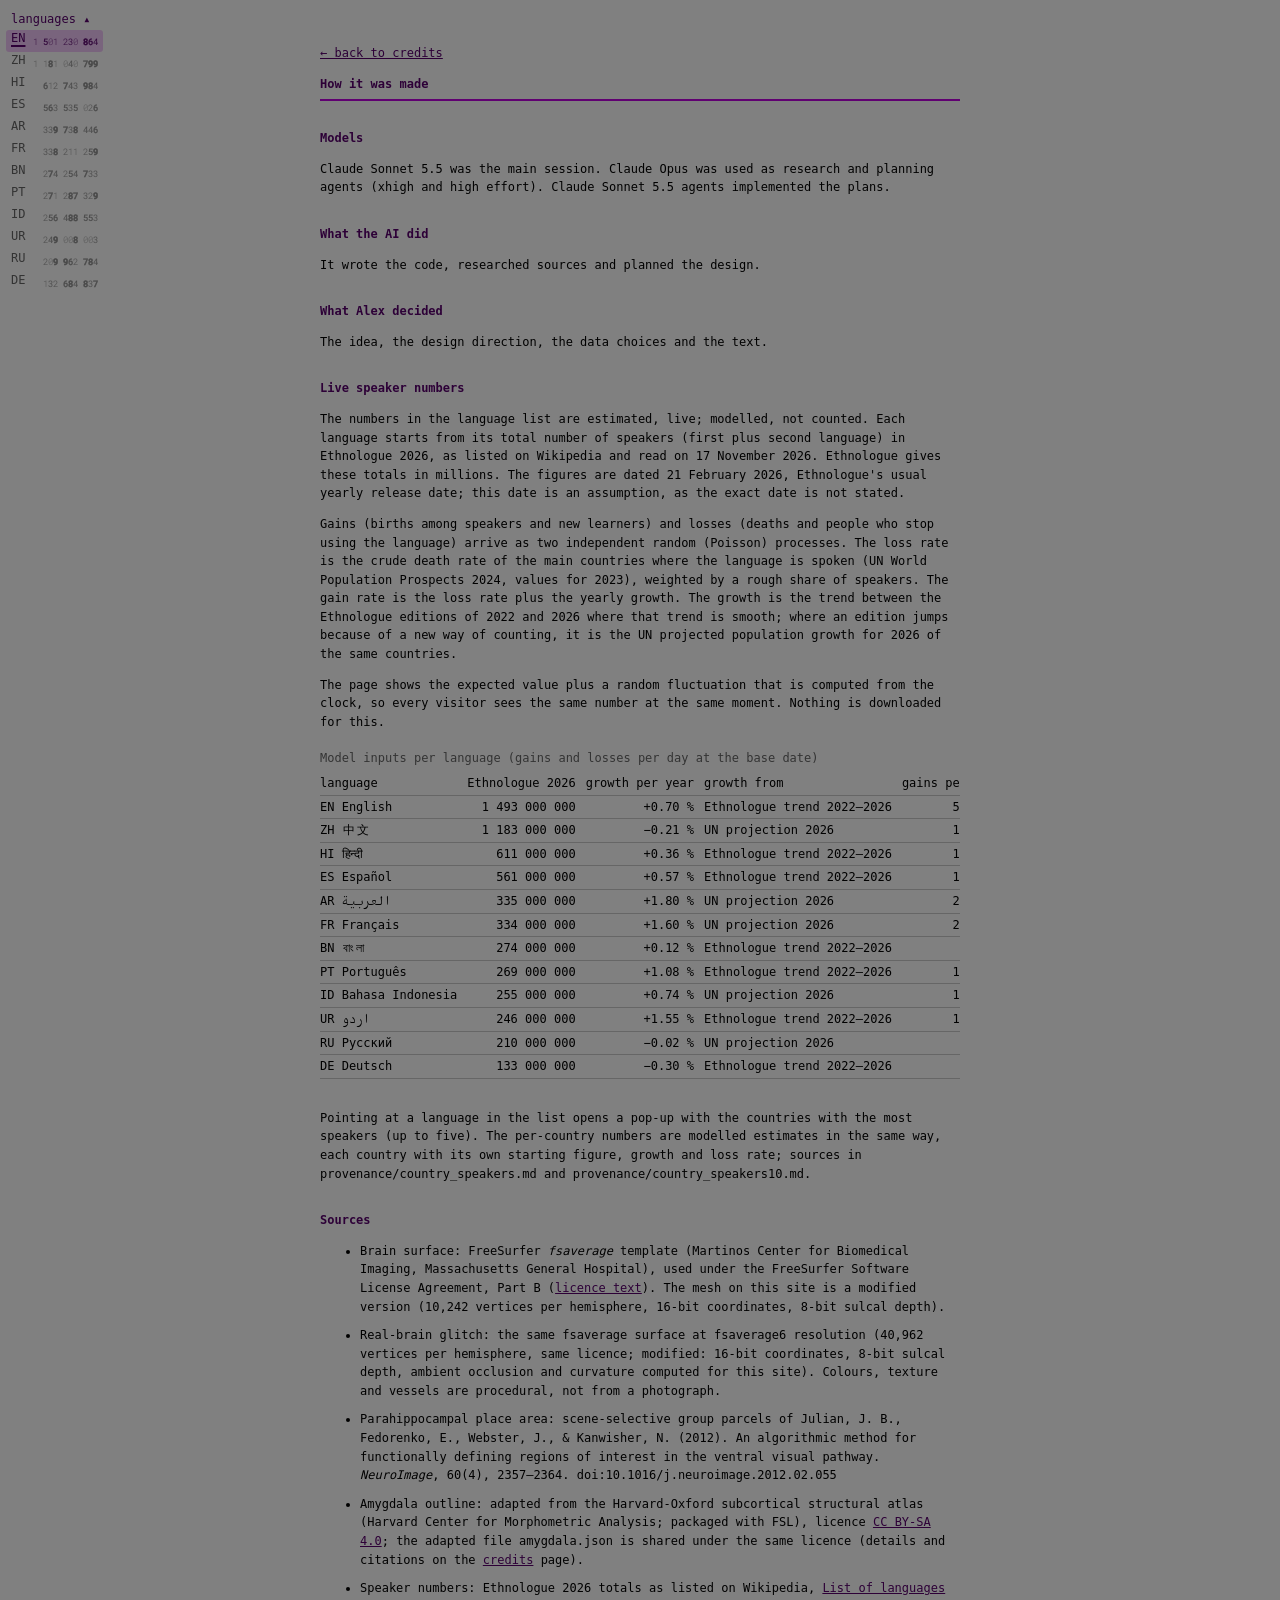
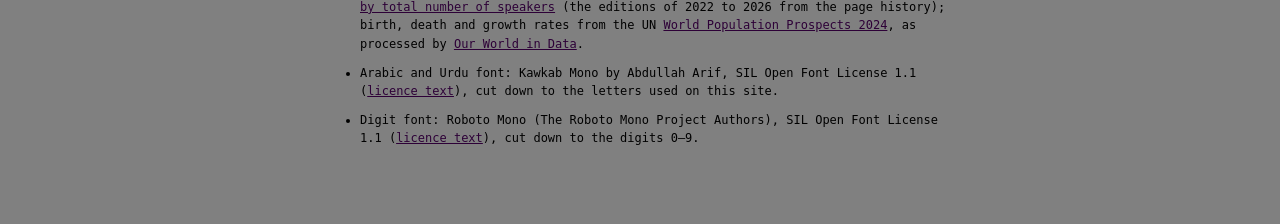
==== provenance.html @ 9f6a2378 "Site from c8352ca" ====
<!-- DRAFT: Alex to review before publishing -->
<!doctype html>
<html lang="en"><head><meta charset="utf-8"><meta name="viewport" content="width=device-width, initial-scale=1">
<title data-i18n="title.prov">How it was made</title><link rel="icon" href="data:,">
<script src="tone.js"></script><script src="i18n.js"></script><link rel="stylesheet" href="style.css"></head>
<body><div class="page">
<p data-i18n-html="prov.back"><a href="credits.html">&larr; back to credits</a></p>
<h1 data-i18n="prov.h1">How it was made</h1>
<h2 data-i18n="prov.h.models">Models</h2>
<p data-i18n="prov.models">Claude Sonnet 5.5 was the main session. Claude Opus was used as research and planning agents (xhigh and high effort). Claude Sonnet 5.5 agents implemented the plans.</p>
<h2 data-i18n="prov.h.ai">What the AI did</h2>
<p data-i18n="prov.ai">It wrote the code, researched sources and planned the design.</p>
<h2 data-i18n="prov.h.alex">What Alex decided</h2>
<p data-i18n="prov.alex">The idea, the design direction, the data choices and the text.</p>
<h2 id="live" data-i18n="prov.h.live">Live speaker numbers</h2>
<p data-i18n="prov.live1">The numbers in the language list are estimated, live; modelled, not counted. Each language starts from its total number of speakers (first plus second language) in Ethnologue 2026, as listed on Wikipedia and read on 17 November 2026. Ethnologue gives these totals in millions. The figures are dated 21 February 2026, Ethnologue's usual yearly release date; this date is an assumption, as the exact date is not stated.</p>
<p data-i18n="prov.live2">Gains (births among speakers and new learners) and losses (deaths and people who stop using the language) arrive as two independent random (Poisson) processes. The loss rate is the crude death rate of the main countries where the language is spoken (UN World Population Prospects 2024, values for 2023), weighted by a rough share of speakers. The gain rate is the loss rate plus the yearly growth. The growth is the trend between the Ethnologue editions of 2022 and 2026 where that trend is smooth; where an edition jumps because of a new way of counting, it is the UN projected population growth for 2026 of the same countries.</p>
<p data-i18n="prov.live3">The page shows the expected value plus a random fluctuation that is computed from the clock, so every visitor sees the same number at the same moment. Nothing is downloaded for this.</p>
<div class="tw"><table id="livetab"></table></div>
<p data-i18n="prov.live4">Pointing at a language in the list opens a pop-up with the countries with the most speakers (up to five). The per-country numbers are modelled estimates in the same way, each country with its own starting figure, growth and loss rate; sources in provenance/country_speakers.md and provenance/country_speakers10.md.</p>
<h2 data-i18n="prov.h.src">Sources</h2>
<ul>
<li data-i18n-html="prov.src1">Brain surface: FreeSurfer <em>fsaverage</em> template (Martinos Center for Biomedical Imaging, Massachusetts General Hospital), used under the FreeSurfer Software License Agreement, Part B (<a href="LICENSES/FreeSurfer-LICENSE.txt">licence text</a>). The mesh on this site is a modified version (10,242 vertices per hemisphere, 16-bit coordinates, 8-bit sulcal depth).</li>
<li data-i18n-html="prov.src6">Real-brain glitch: the same fsaverage surface at fsaverage6 resolution (40,962 vertices per hemisphere, same licence; modified: 16-bit coordinates, 8-bit sulcal depth, ambient occlusion and curvature computed for this site). Colours, texture and vessels are procedural, not from a photograph.</li>
<li data-i18n-html="prov.src2">Parahippocampal place area: scene-selective group parcels of Julian, J. B., Fedorenko, E., Webster, J., &amp; Kanwisher, N. (2012). An algorithmic method for functionally defining regions of interest in the ventral visual pathway. <em>NeuroImage</em>, 60(4), 2357&ndash;2364. doi:10.1016/j.neuroimage.2012.02.055</li>
<li data-i18n-html="prov.src3">Amygdala outline: adapted from the Harvard-Oxford subcortical structural atlas (Harvard Center for Morphometric Analysis; packaged with FSL), licence <a href="https://creativecommons.org/licenses/by-sa/4.0/">CC BY-SA 4.0</a>; the adapted file amygdala.json is shared under the same licence (details and citations on the <a href="credits.html">credits</a> page).</li>
<li data-i18n-html="prov.src4">Speaker numbers: Ethnologue 2026 totals as listed on Wikipedia, <a href="https://en.wikipedia.org/wiki/List_of_languages_by_total_number_of_speakers">List of languages by total number of speakers</a> (the editions of 2022 to 2026 from the page history); birth, death and growth rates from the UN <a href="https://population.un.org/wpp/">World Population Prospects 2024</a>, as processed by <a href="https://ourworldindata.org/">Our World in Data</a>.</li>
<li data-i18n-html="prov.src5">Arabic and Urdu font: Kawkab Mono by Abdullah Arif, SIL Open Font License 1.1 (<a href="LICENSES/KawkabMono-OFL.txt">licence text</a>), cut down to the letters used on this site.</li>
<li data-i18n-html="prov.src7">Digit font: Roboto Mono (The Roboto Mono Project Authors), SIL Open Font License 1.1 (<a href="LICENSES/RobotoMono-OFL.txt">licence text</a>), cut down to the digits 0–9.</li>
</ul>
</div></body></html>
---- style.css ----
/* Kawkab Mono (Abdullah Arif, SIL OFL 1.1; LICENSES/KawkabMono-OFL.txt): a monospaced Arabic face, subset to the Arabic / Urdu letters (about 20 KB per weight).
   unicode-range: only Arabic text uses (and downloads) it. size-adjust scales its 0.7 em advance to the console font's 0.6 em cell, so Arabic sits on the same grid. */
@font-face { font-family:"Kawkab Mono"; src:url(KawkabMono-Regular.sub.woff2) format("woff2"); font-weight:100 600; font-display:swap; unicode-range:U+0600-06FF, U+200C-200F, U+FB50-FDFF, U+FE70-FEFF; size-adjust:86%; ascent-override:105%; descent-override:45%; }
@font-face { font-family:"Kawkab Mono"; src:url(KawkabMono-Bold.sub.woff2) format("woff2"); font-weight:700 900; font-display:swap; unicode-range:U+0600-06FF, U+200C-200F, U+FB50-FDFF, U+FE70-FEFF; size-adjust:86%; ascent-override:105%; descent-override:45%; }
@font-face { font-family:"Speaker Digits"; src:url(RobotoMono-digits.woff2) format("woff2"); font-weight:100 700; font-display:swap; unicode-range:U+0020, U+0030-0039; }   /* Roboto Mono (OFL 1.1), only 0-9 and the space, every weight 100-700: the speaker numbers, one weight per digit value */
:root { --bg:rgb(128,128,128); --fg:rgb(0,0,0); --ink:0,0,0; --dim:rgb(51,51,51); --border:rgb(102,102,102); --foot:rgb(70,70,70); --foot-a:rgb(45,45,45); --card-fg:rgb(19,19,19); --pill:rgba(128,128,128,.85); --card:rgba(128,128,128,.96); --accent:255,230,0; --halo:rgba(255,230,0,.35); --link:rgb(0,30,150); --line:rgb(255,180,220); --accent-deep:rgb(150,0,120); --accent-on:rgb(0,0,0); --accent-soft:rgba(255,180,220,.22); --lsh:rgba(0,0,0,.32); --lbl-bg:rgba(112,112,112,.92); --lbl-fg:rgb(255,255,255); --lbl-dim:rgb(255,255,255); color-scheme:light; --fs:12px; --font:"Kawkab Mono", ui-monospace, "SF Mono", Menlo, Consolas, "DejaVu Sans Mono", "Courier New", "PingFang SC", "Hiragino Sans GB", "Microsoft YaHei", "Noto Sans CJK SC", "Noto Sans SC", "Kohinoor Devanagari", "Devanagari Sangam MN", "Nirmala UI", "Mangal", "Noto Sans Devanagari", "Kohinoor Bangla", "Bangla Sangam MN", "Vrinda", "Noto Sans Bengali", "Geeza Pro", "Noto Naskh Arabic", "Noto Nastaliq Urdu", monospace; }
button, input, output, code, mark { font-family:inherit; }
* { box-sizing:border-box; font-size:var(--fs); }
::selection { background:var(--line); color:var(--accent-on); }
html, body { caret-color:var(--line); }
html, body { margin:0; background:var(--bg); color:var(--fg); font-family:var(--font); overflow-x:hidden; }
body { min-height:100vh; min-height:100svh; display:flex; flex-direction:column; align-items:center; }
main { flex:1; width:100%; display:flex; flex-direction:column; align-items:center; justify-content:center; padding:16px 12px 56px; }
#stage { position:relative; width:100%; display:flex; flex-direction:column; align-items:center; }
canvas { display:block; position:absolute; left:0; cursor:grab; touch-action:none; user-select:none; -webkit-user-select:none; }
canvas.grabbing { cursor:grabbing; }
#hint { position:absolute; left:0; right:0; margin:0; text-align:center; letter-spacing:.02em; pointer-events:none; transition:opacity .3s; }
#info { order:-1; margin:0 0 6px; min-height:1.5em; line-height:1.5; max-width:100%; text-align:center; letter-spacing:.02em; color:var(--link); opacity:0; padding:0 12px; pointer-events:none; transition:opacity .3s; }
#info.on { opacity:1; }
#hint { bottom:calc(var(--sb, 0px) - 4px); color:var(--dim); }
#hint.gone { opacity:0; }
#id { position:relative; pointer-events:none; margin-top:18px; display:flex; flex-direction:column; align-items:center; width:100%; }
#sig { position:relative; font:inherit; letter-spacing:.14em; text-transform:none; background:none; border:0; padding:8px 12px; cursor:pointer; opacity:1; color:var(--link); border-bottom:2px dashed var(--line); font-family:var(--font); pointer-events:auto; isolation:isolate; }
#sig::before, #contact::before { content:''; position:absolute; inset:2px 0; z-index:-1; border-radius:10px; background:var(--plate); pointer-events:none; }
#sig:hover, #sig:focus-visible, #sig[aria-pressed="true"] { opacity:1; border-bottom-style:solid; outline:none; }
#sig:focus-visible { outline:2px solid var(--line); outline-offset:2px; }
mark.ph { background:#ffe600; color:#000; padding:0 3px; border-radius:2px; }
footer { position:fixed; left:0; right:0; bottom:0; padding:10px 14px calc(10px + env(safe-area-inset-bottom)); display:flex; justify-content:space-between; color:var(--link); pointer-events:none; }
footer a { color:var(--link); text-decoration:underline; pointer-events:auto; }
footer a:hover, footer a:focus-visible { color:var(--accent-deep); }
.ns { color:var(--dim); }
.page { max-width:680px; margin:0 auto; padding:32px 20px 64px; line-height:1.55; width:100%; }
.page a { color:var(--link); } .page h1, .page h2 { font-weight:700; color:var(--link); } .page h1 { border-bottom:2px solid var(--line); padding-bottom:6px; } .page h2 { margin-top:28px; }
.page li { margin-bottom:10px; } .page .mod { color:var(--link); }
.sr-only { position:absolute; width:1px; height:1px; margin:-1px; padding:0; overflow:hidden; clip:rect(0,0,0,0); white-space:nowrap; border:0; }
/* first-visit intro (brain.js): a small, faint drawn copy of the pointing-hand cursor in the PPA colour, soft outline and shadow; above everything but the panel */
#ghost { position:fixed; left:0; top:0; z-index:5; pointer-events:none; opacity:0; overflow:visible; will-change:transform,opacity; filter:drop-shadow(0 1px 1.5px var(--lsh)); }
#ghost .gf { fill:rgb(var(--accent)); stroke:rgb(24,16,28); stroke-opacity:.6; stroke-width:1; stroke-linejoin:round; }
#ghost .gk { fill:none; stroke:rgb(24,16,28); stroke-opacity:.6; stroke-width:.8; stroke-linecap:round; }
#sig .pr { letter-spacing:.04em; color:var(--link); margin-left:4px; }
#contact { pointer-events:auto; position:relative; isolation:isolate; padding:2px 10px; margin:2px 0 0; color:var(--ct-fg, var(--dim)); }
#contact a { color:var(--ct-link, var(--link)); text-decoration:underline; pointer-events:auto; }
#contact a:hover { text-decoration:underline; }
#contact a:focus-visible { outline:2px solid var(--line); outline-offset:2px; }
#contact[hidden] { display:block; opacity:0; pointer-events:none; }   /* not visibility:hidden: the email stays reachable by Tab from the name */
canvas:focus-visible { outline:2px solid var(--line); outline-offset:2px; }
#scene { position:relative; flex:none; margin:var(--st, 0px) 0 var(--sb, 0px); }
#labels, #leaders { position:absolute; inset:0; width:100%; height:100%; overflow:visible; pointer-events:none; }
#leaders line { stroke:var(--line); stroke-width:1.5; }
#leaders circle { fill:var(--line); }
#leaders .shl { stroke:var(--lsh); stroke-width:3.5; stroke-linecap:round; fill:none; }
#leaders .shd { fill:var(--lsh); }
#leaders .in { stroke:var(--line); stroke-width:1.6; stroke-dasharray:1.5 3.5; stroke-linecap:round; fill:none; }   /* the part of a leader inside the brain (psychology: the amygdala) is dotted */
#leaders .shi { stroke:var(--lsh); stroke-width:2.6; stroke-dasharray:1.5 3.5; stroke-linecap:round; fill:none; }
#leaders circle.ring { fill:none; stroke:var(--line); stroke-width:1.6; }   /* a dot inside the brain: a ring with a small centre */
#leaders .shd.ring { fill:none; stroke:var(--lsh); stroke-width:2.4; }
.lbl { pointer-events:auto; cursor:pointer; position:absolute; left:0; top:0; width:max-content; max-width:190px; padding:3px 7px 4px; border:1.5px solid var(--accent-deep); border-radius:4px; background:var(--lbl-bg); color:var(--lbl-fg); line-height:1.35; overflow-wrap:anywhere; opacity:0; visibility:hidden; will-change:transform,opacity; transform-origin:center; box-shadow:1px 1px 0 0 var(--lsh), 1px 1px 3px 1px var(--lsh); overflow:hidden; }
.lbl b { font-weight:700; display:block; }
.lbl small { display:block; color:var(--lbl-dim); }
/* layout B: at rest a box shows the area (b) and what it does (small); "my route there" (.rt) opens on hover / focus / tap / click (.rto while shown or closing; the box height glides) */
.lbl b::after { content:'\25BE'; position:absolute; left:50%; bottom:2px; transform:translateX(-50%); height:11px; min-width:26px; text-align:center; font-size:11px; line-height:11px; font-weight:400; color:var(--lbl-fg); border-top:1px solid color-mix(in srgb, var(--lbl-fg) 40%, transparent); }   /* a small pull-down chevron at the bottom edge: "this unrolls downwards" */
.lbl:not(.m-open):not(.rto:not(.m-rest)) { padding-bottom:15px; }   /* room for the chevron while the box is rolled up */
.lbl.rto:not(.m-rest) b::after, .lbl.m-open b::after { content:none; }
.lbl .rt { display:none; margin-top:3px; padding-top:3px; border-top:1px solid color-mix(in srgb, var(--lbl-fg) 40%, transparent); }
.lbl.rto .rt, .lbl.m-open .rt { display:block; }
.lbl.m-rest .rt { display:none; }
.lbl .rl { display:block; }
.lbl .rt i { font-style:normal; color:var(--lbl-dim); }
.lbl .rest { visibility:hidden; }
.cur { position:relative; visibility:hidden; }   /* empty inline + absolute block: the cursor takes no room, so the text wraps the same wherever the cursor is (no box size jitter while typing) */
.cur::before { content:''; position:absolute; left:0; top:0; width:.55em; height:1em; background:var(--line, currentColor); }
.cur-on > .cur { visibility:visible; animation:blink 1.06s steps(1) infinite; }
.sel { background:rgb(var(--accent)); color:#000; }
@keyframes blink { 50% { opacity:0; } }
.lbl.pop { animation:lblpop .5s ease-out; }
@keyframes lblpop { 0% { scale:.6; } 60% { scale:1.08; } 100% { scale:1; } }
#ctl { position:fixed; top:8px; right:10px; z-index:6; display:grid; grid-template-columns:auto auto; gap:2px 10px; color:var(--link); padding-top:env(safe-area-inset-top); }
#ctl label { display:flex; align-items:center; gap:6px; }
#ctl input { -webkit-appearance:none; appearance:none; width:72px; height:24px; margin:0; background:transparent; accent-color:rgb(var(--accent)); cursor:pointer; }
#ctl input::-webkit-slider-runnable-track { height:2px; background:var(--line); border-radius:1px; }
#ctl input::-moz-range-track { height:2px; background:var(--line); border-radius:1px; }
#ctl input::-webkit-slider-thumb { -webkit-appearance:none; box-sizing:border-box; width:12px; height:12px; border-radius:50%; background:var(--line); border:1.5px solid var(--accent-deep); margin-top:-6px; }
#ctl input::-moz-range-thumb { box-sizing:border-box; width:12px; height:12px; border-radius:50%; background:var(--line); border:1.5px solid var(--accent-deep); }
#ctl input:focus-visible { outline:2px solid var(--line); outline-offset:2px; }
#depth, #bands { display:flex; align-items:center; gap:6px; }
#depth .seg, #bands .seg { display:inline-flex; border:1px solid var(--line); border-radius:3px; overflow:hidden; }
#depth button, #bands button { font:inherit; color:inherit; background:none; border:0; margin:0; padding:2px 7px; cursor:pointer; white-space:nowrap; }
#depth button + button, #bands button + button { border-left:1px solid var(--line); }
#depth button[aria-checked="true"], #bands button[aria-checked="true"] { background:var(--line); color:var(--accent-on); }
#depth button:not([aria-checked="true"]):hover, #bands button:not([aria-checked="true"]):hover { background:var(--accent-soft); }
#depth button:focus-visible, #bands button:focus-visible { outline:2px solid var(--line); outline-offset:2px; }
#reset { grid-column:2; justify-self:start; font:inherit; color:inherit; background:none; border:0; padding:0 2px; margin:0; text-decoration:underline; cursor:pointer; opacity:.45; }
#reset[aria-disabled="false"] { opacity:1; color:var(--link); }
#reset[aria-disabled="true"] { cursor:default; }
#reset:focus-visible { outline:2px solid var(--line); outline-offset:2px; }
#rgb { grid-column:1; text-align:right; font-variant-numeric:tabular-nums; }
#pal { grid-column:1; justify-self:end; display:flex; align-items:center; gap:1px; }
#pal button { position:relative; width:18px; height:18px; padding:0; margin:0; border:0; border-radius:50%; background:none; cursor:pointer; }
#pal button::before { content:''; position:absolute; inset:3px; border-radius:50%; background:var(--sw); box-shadow:0 0 0 1px var(--accent-deep); }
#pal button[aria-checked="true"]::before { inset:4px; box-shadow:0 0 0 2px var(--bg), 0 0 0 3.5px var(--line); }
#pal button:hover::before { box-shadow:0 0 0 1.5px var(--line); }
#pal button[aria-checked="true"]:hover::before { box-shadow:0 0 0 2px var(--bg), 0 0 0 3.5px var(--line); }
#pal button:focus-visible { outline:2px solid var(--line); outline-offset:1px; }
#more { grid-column:2; justify-self:start; font:inherit; color:inherit; background:none; border:0; padding:0 2px; margin:0; cursor:pointer; }
#more::before { content:''; display:inline-block; width:9px; height:9px; margin-right:5px; border-radius:50%; background:var(--hue, var(--dim)); box-shadow:0 0 0 1px var(--line); vertical-align:-1px; }
#more::after { content:' \25BE'; }
#more[aria-expanded="true"]::after { content:' \25B4'; }
#more:focus-visible { outline:2px solid var(--line); outline-offset:2px; }
#col { position:absolute; top:100%; right:0; z-index:7; display:grid; grid-template-columns:auto auto; justify-items:end; gap:2px 16px; padding:4px 0 4px 8px; background:var(--card); border-radius:4px; }   /* a pop-over under the panel: opening it never moves anything else */
#col[hidden] { display:none; }
#col label { display:flex; align-items:center; gap:6px; white-space:nowrap; }
#col .opp input { background:linear-gradient(var(--line), var(--line)) center / 1px 10px no-repeat; }   /* centre notch = neutral (double-click returns there) */
@media (max-width:520px) { #col { grid-template-columns:auto; } #col > * { grid-column:auto; } }
#hint svg { vertical-align:middle; margin-right:4px; animation:sway 1.6s ease-in-out 3; }
@keyframes sway { 50% { transform:translateX(3px); } }
@media (prefers-reduced-motion: reduce) { .lbl.pop, #hint svg { animation:none; } .cur-on > .cur { animation:none; } }
@media (max-width:899px) { main { padding-top:54px; } }
@media (max-width:520px) { #info { min-height:3em; } }
@media (max-width:520px),(max-height:760px) { footer { position:static; width:100%; } main { padding-bottom:16px; } }
/* character grid (i18n.js): a Han / Devanagari / Bengali grapheme cluster takes a 2-cell box; Indic words never break inside */
.gc { display:inline-block; width:2ch; text-align:center; text-indent:0; white-space:nowrap; }   /* width set per cluster by i18n.js (whole cells) */
.gw { white-space:nowrap; }
.gw, .gh { unicode-bidi:isolate; direction:ltr; }   /* a run of cells keeps its own left-to-right order inside Arabic / Urdu text (the boxes are atomic: the bidi algorithm would reverse them) */
a .gc { text-decoration:underline; text-decoration-thickness:inherit; text-underline-offset:inherit; }   /* links: the underline reaches into the cells */
:lang(ar) #info, :lang(ur) #info, :lang(ar) #hint, :lang(ur) #hint { letter-spacing:0; }   /* letter-spacing would cut the Arabic joins */
/* language list (i18n.js builds it): code, then total speakers in full digits, right-aligned so the place values stand in columns (a log-scale bar chart).
   Wide screens: a quiet vertical rail at the left edge (brain.js keeps the left boxes clear of it). Else: the current code only; it opens the list as a pop-over. */
#lang { --rail:0; position:absolute; top:8px; left:6px; z-index:8; padding-top:env(safe-area-inset-top); color:var(--dim); }
#lang ul { list-style:none; margin:0; padding:0; }
#lang li button { font:inherit; color:inherit; background:none; border:0; margin:0; padding:1px 5px; min-height:22px; display:flex; align-items:baseline; gap:1ch; cursor:pointer; border-radius:3px; }
#lang .lc { width:2ch; }
#lang .ln { font-size:9px; width:13ch; text-align:right; white-space:pre; color:var(--dim); opacity:.75; position:relative; top:.35em; font-variant-numeric:tabular-nums; }
/* each digit as heavy and as bright as its value (Alex, 2026-11-17, variant E): 0 thinnest and faintest, 9 boldest and full strength (i18n.js sets --k = digit/9; brightness from 73 %, so a 1 is as bright as a 3 was at 64 %, Alex 2026-11-17);
   a digit that ticks moves to its new weight and brightness and flashes briefly. Same size for every digit, so the columns stay put. */
#lang .ln { font-family:"Speaker Digits", var(--font); }
#lang .ln .dg, #langpop .ln .dg { --k:1; font-size:inherit; font-weight:calc(250 + 450 * var(--k)); font-variation-settings:"wght" calc(250 + 450 * var(--k)); opacity:calc(.73 + .27 * var(--k)); transition:font-weight .6s ease, font-variation-settings .6s ease, -webkit-text-stroke-width .6s ease, opacity .6s ease, color .6s ease; }
#lang .ln .dg, #langpop .ln .dg { -webkit-text-stroke:calc(max(0, var(--k) - .5) * .9px) currentColor; }   /* above the font's heaviest weight (700): from 5 up a growing outline makes 7, 8, 9 heavier still (9: 0.45 px), for more contrast (Alex, 2026-11-17) */
#lang .ln .dg.tk { color:var(--link); opacity:1; transition:none; }
#langpop .ln .dg.tk { color:var(--line); opacity:1; transition:none; }   /* the same flash; the box is dark, so the leader colour instead of the link colour */
@media (prefers-reduced-motion: reduce) { #lang .ln .dg, #lang .ln .dg.tk, #langpop .ln .dg, #langpop .ln .dg.tk { transition:none; } #lang .ln .dg.tk, #langpop .ln .dg.tk { color:inherit; opacity:calc(.73 + .27 * var(--k)); } }
#lang li button[aria-current] { color:var(--link); background:var(--accent-soft); cursor:default; }
#lang li button[aria-current] .lc { text-decoration:underline; text-decoration-thickness:1.5px; text-underline-offset:3px; }
#lang li button[aria-current] .ln { color:var(--link); opacity:1; }
#lang li button:not([aria-current]):hover { color:var(--link); }
#lang button:focus-visible { outline:2px solid var(--line); outline-offset:1px; }
#lang .cur-btn { font:inherit; color:var(--link); background:var(--accent-soft); border:0; border-radius:3px; margin:0; padding:0 5px; min-width:24px; min-height:24px; cursor:pointer; text-decoration:underline; text-decoration-thickness:1.5px; text-underline-offset:3px; }
#lang .cur-btn::after { content:' \25BE'; text-decoration:none; display:inline-block; margin-left:2px; }
#lang.open .cur-btn::after { content:' \25B4'; }
#lang:not(.open) ul { display:none; }
#lang.open ul { position:absolute; top:calc(100% + 4px); left:0; padding:4px; background:var(--card); border-radius:4px; box-shadow:1px 1px 0 0 var(--lsh), 1px 1px 3px 1px var(--lsh); }
#langroll { display:none; }
@media (min-width:1180px) and (min-height:560px) {
  #lang { --rail:1; }
  #lang .cur-btn { display:none; }
  #lang ul, #lang:not(.open) ul { display:block; position:static; padding:0; background:none; box-shadow:none; }
  /* the roll-up (i18n.js): the button looks like the colour button (#more: link colour, no frame, the same chevron); it is also the roll the rows
     wind onto, so it covers the rows passing behind it (the page colour as its fill). Rows past 90 degrees are in front of it (z-index 4, set
     inline), the current row stays above the others (3) and covers the rows that pass behind it on their way up. */
  #langroll { display:block; position:relative; z-index:2; width:100%; min-height:22px; text-align:start; font:inherit; color:var(--link); background:var(--bg); border:0; margin:0; padding:1px 5px; cursor:pointer; white-space:nowrap; }
  #langroll::after { content:' \25B4'; }
  #langroll[aria-expanded="false"]::after { content:' \25BE'; }
  #langroll:focus-visible { outline:2px solid var(--line); outline-offset:1px; }
  #lang li { position:relative; z-index:1; backface-visibility:visible; }
  #lang li.lcur { z-index:3; background:var(--bg); border-radius:3px; }
  #lang.rolled li:not(.lcur) { display:none; }
}
/* the language pop-up (i18n.js): hover or keyboard focus on a language in the list. Looks like the area boxes (.lbl): same fill, text colour, border,
   radius, padding, shadow and pop-in; the title bold like their area line, the one-word note dim like their small lines. Then one row per country:
   the name, and its live number exactly as in the list (Speaker Digits, 9 px, weight and brightness per digit, the tick flash), right-aligned in
   one column so the place values stand one below the other. Never takes a click. */
#langpop { position:fixed; left:0; top:0; z-index:9; pointer-events:none; width:max-content; max-width:calc(100vw - 12px); padding:3px 7px 4px; border:1.5px solid var(--accent-deep); border-radius:4px; background:var(--lbl-bg); color:var(--lbl-fg); line-height:1.35; box-shadow:1px 1px 0 0 var(--lsh), 1px 1px 3px 1px var(--lsh); transform-origin:left top; }
#langpop[dir="rtl"] { transform-origin:right top; }
#langpop[hidden] { display:none; }
#langpop.pop { animation:lblpop .5s ease-out; }
#langpop .lp-h b { display:block; font-weight:700; white-space:nowrap; }   /* variant B (Alex, 2026-11-18): the area box's layout: '> ' + bold title, then the dim line */
#langpop .lp-e { display:block; color:var(--lbl-dim); }
#lpleader { position:fixed; left:0; top:0; width:100vw; height:100vh; z-index:8; pointer-events:none; overflow:visible; }   /* the leader from the language row to the box, drawn like #leaders */
#lpleader line { stroke:var(--line); stroke-width:1.5; stroke-linecap:round; }
#lpleader line.shl { stroke:var(--lsh); stroke-width:3.5; }
#lpleader circle { fill:var(--line); }
#lpleader circle.shd { fill:var(--lsh); }
#langpop .lp-g { display:grid; grid-template-columns:auto auto; column-gap:2ch; align-items:baseline; margin-top:3px; padding-top:3px; border-top:1px solid color-mix(in srgb, var(--lbl-fg) 40%, transparent); }
#langpop .lp-k { white-space:nowrap; }
#langpop .ln { font-family:"Speaker Digits", var(--font); font-size:9px; text-align:right; white-space:pre; direction:ltr; unicode-bidi:isolate; font-variant-numeric:tabular-nums; }
:lang(ar) #langpop, :lang(ur) #langpop { letter-spacing:0; }
@media (prefers-reduced-motion: reduce) { #langpop.pop { animation:none; } }
@media (max-width:480px) { #info { padding:0 34px; } }
/* provenance.html: the live model's inputs (i18n.js fills #livetab); scrolls sideways inside its box on narrow screens, never the page */
.page .tw { overflow-x:auto; max-width:100%; }
.page table { border-collapse:collapse; margin:6px 0 18px; }
.page caption { caption-side:top; text-align:start; color:var(--dim); padding-bottom:4px; }
.page th, .page td { padding:2px 10px 2px 0; text-align:start; border-bottom:1px solid var(--border); white-space:nowrap; font-weight:400; }
.page tr:first-child th { white-space:normal; vertical-align:bottom; }
.page tr:first-child th { color:var(--link); font-weight:700; }
.page td.num { text-align:right; direction:ltr; font-variant-numeric:tabular-nums; }
@media (max-width:360px) { #lang { left:3px; } #lang .cur-btn { padding:0 4px; } #lang .cur-btn::after { content:none; } #ctl input { width:56px; } #depthlbl { position:absolute; width:1px; height:1px; overflow:hidden; clip:rect(0,0,0,0); white-space:nowrap; } }   /* the narrowest phones: the language code alone (no arrow) and a narrower panel (shorter sliders; the depth word only for screen readers, via aria-labelledby; 3D / contour speak for themselves), so long labels (es, pt, fr) stay on screen and clear of the code */
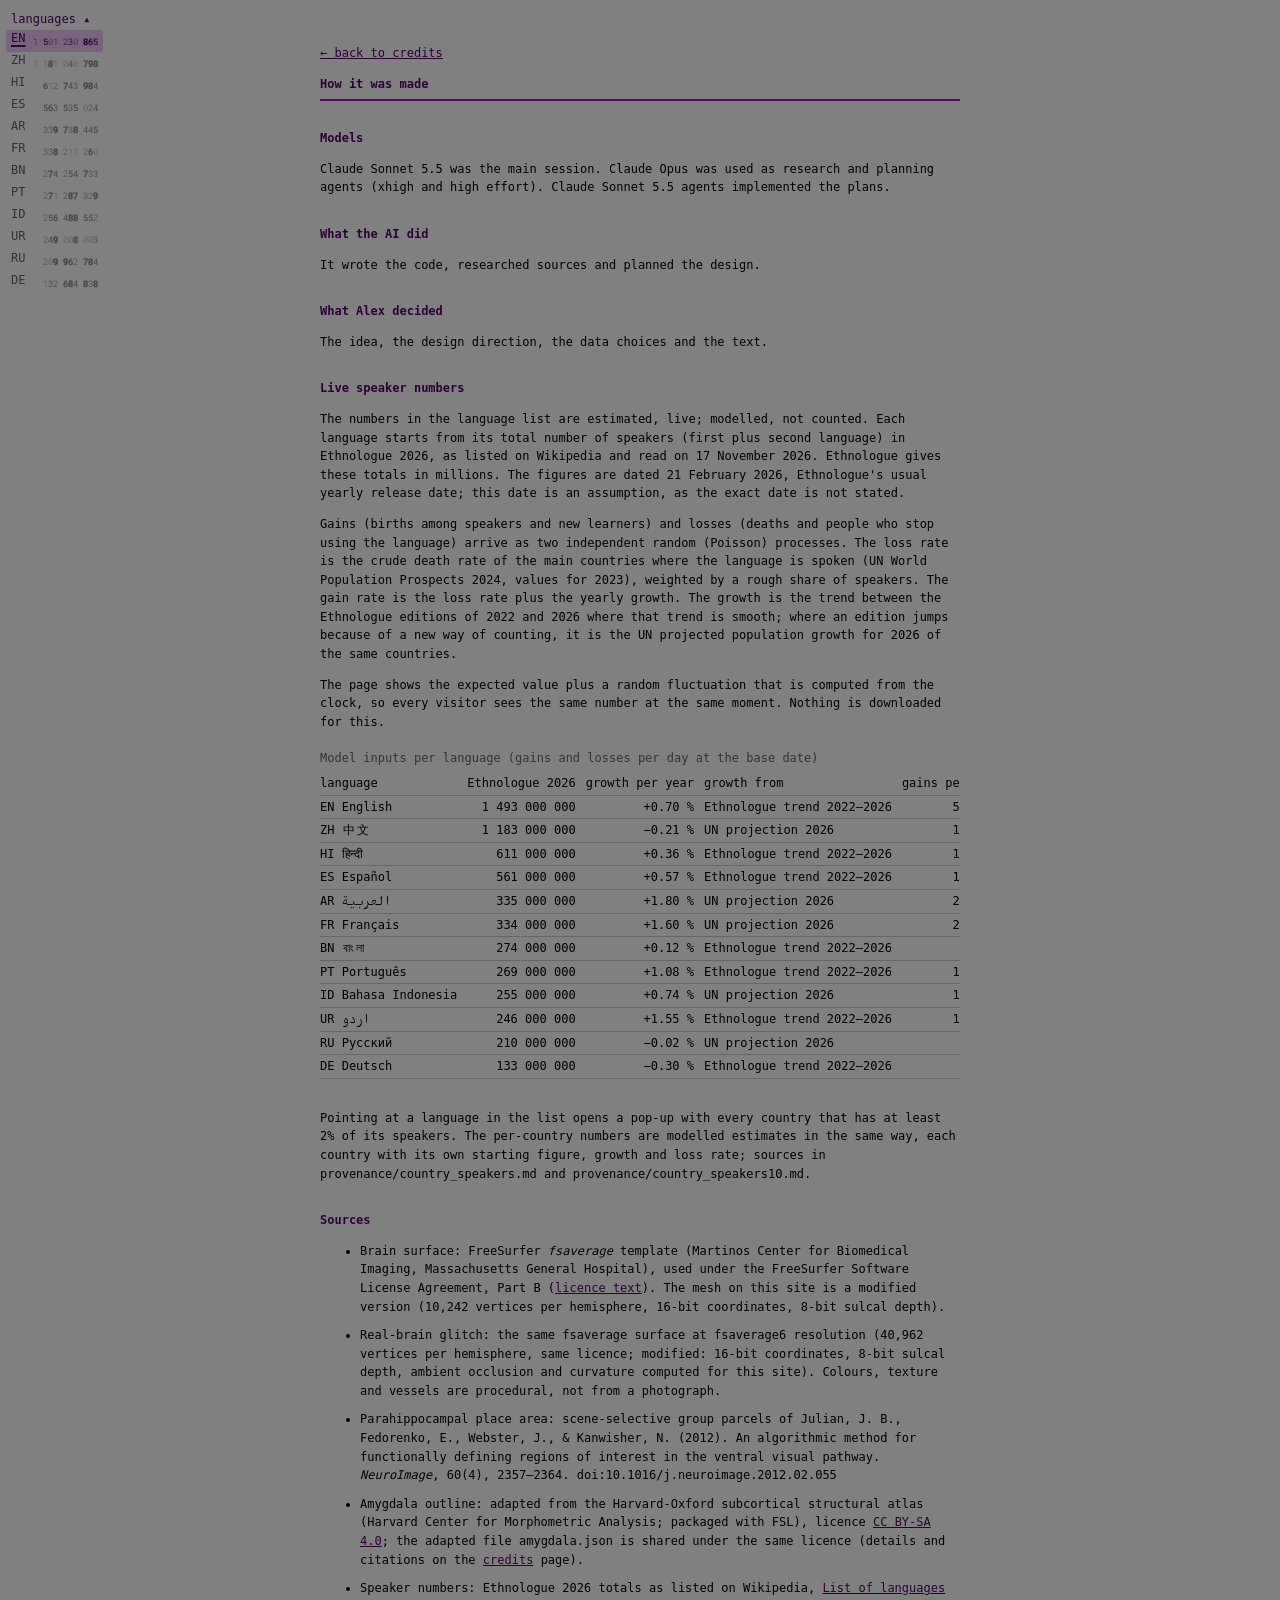
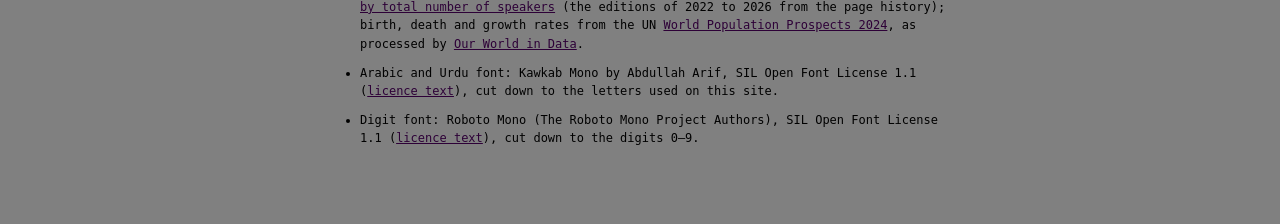
==== commit 0dec28b8: "Site from 4e3e425" ====
--- a/provenance.html
+++ b/provenance.html
@@ -17,7 +17,7 @@
 <p data-i18n="prov.live2">Gains (births among speakers and new learners) and losses (deaths and people who stop using the language) arrive as two independent random (Poisson) processes. The loss rate is the crude death rate of the main countries where the language is spoken (UN World Population Prospects 2024, values for 2023), weighted by a rough share of speakers. The gain rate is the loss rate plus the yearly growth. The growth is the trend between the Ethnologue editions of 2022 and 2026 where that trend is smooth; where an edition jumps because of a new way of counting, it is the UN projected population growth for 2026 of the same countries.</p>
 <p data-i18n="prov.live3">The page shows the expected value plus a random fluctuation that is computed from the clock, so every visitor sees the same number at the same moment. Nothing is downloaded for this.</p>
 <div class="tw"><table id="livetab"></table></div>
-<p data-i18n="prov.live4">Pointing at a language in the list opens a pop-up with the countries with the most speakers (up to five). The per-country numbers are modelled estimates in the same way, each country with its own starting figure, growth and loss rate; sources in provenance/country_speakers.md and provenance/country_speakers10.md.</p>
+<p data-i18n="prov.live4">Pointing at a language in the list opens a pop-up with every country that has at least 2% of its speakers. The per-country numbers are modelled estimates in the same way, each country with its own starting figure, growth and loss rate; sources in provenance/country_speakers.md and provenance/country_speakers10.md.</p>
 <h2 data-i18n="prov.h.src">Sources</h2>
 <ul>
 <li data-i18n-html="prov.src1">Brain surface: FreeSurfer <em>fsaverage</em> template (Martinos Center for Biomedical Imaging, Massachusetts General Hospital), used under the FreeSurfer Software License Agreement, Part B (<a href="LICENSES/FreeSurfer-LICENSE.txt">licence text</a>). The mesh on this site is a modified version (10,242 vertices per hemisphere, 16-bit coordinates, 8-bit sulcal depth).</li>
--- a/style.css
+++ b/style.css
@@ -1,196 +1 @@
-/* Kawkab Mono (Abdullah Arif, SIL OFL 1.1; LICENSES/KawkabMono-OFL.txt): a monospaced Arabic face, subset to the Arabic / Urdu letters (about 20 KB per weight).
-   unicode-range: only Arabic text uses (and downloads) it. size-adjust scales its 0.7 em advance to the console font's 0.6 em cell, so Arabic sits on the same grid. */
-@font-face { font-family:"Kawkab Mono"; src:url(KawkabMono-Regular.sub.woff2) format("woff2"); font-weight:100 600; font-display:swap; unicode-range:U+0600-06FF, U+200C-200F, U+FB50-FDFF, U+FE70-FEFF; size-adjust:86%; ascent-override:105%; descent-override:45%; }
-@font-face { font-family:"Kawkab Mono"; src:url(KawkabMono-Bold.sub.woff2) format("woff2"); font-weight:700 900; font-display:swap; unicode-range:U+0600-06FF, U+200C-200F, U+FB50-FDFF, U+FE70-FEFF; size-adjust:86%; ascent-override:105%; descent-override:45%; }
-@font-face { font-family:"Speaker Digits"; src:url(RobotoMono-digits.woff2) format("woff2"); font-weight:100 700; font-display:swap; unicode-range:U+0020, U+0030-0039; }   /* Roboto Mono (OFL 1.1), only 0-9 and the space, every weight 100-700: the speaker numbers, one weight per digit value */
-:root { --bg:rgb(128,128,128); --fg:rgb(0,0,0); --ink:0,0,0; --dim:rgb(51,51,51); --border:rgb(102,102,102); --foot:rgb(70,70,70); --foot-a:rgb(45,45,45); --card-fg:rgb(19,19,19); --pill:rgba(128,128,128,.85); --card:rgba(128,128,128,.96); --accent:255,230,0; --halo:rgba(255,230,0,.35); --link:rgb(0,30,150); --line:rgb(255,180,220); --accent-deep:rgb(150,0,120); --accent-on:rgb(0,0,0); --accent-soft:rgba(255,180,220,.22); --lsh:rgba(0,0,0,.32); --lbl-bg:rgba(112,112,112,.92); --lbl-fg:rgb(255,255,255); --lbl-dim:rgb(255,255,255); color-scheme:light; --fs:12px; --font:"Kawkab Mono", ui-monospace, "SF Mono", Menlo, Consolas, "DejaVu Sans Mono", "Courier New", "PingFang SC", "Hiragino Sans GB", "Microsoft YaHei", "Noto Sans CJK SC", "Noto Sans SC", "Kohinoor Devanagari", "Devanagari Sangam MN", "Nirmala UI", "Mangal", "Noto Sans Devanagari", "Kohinoor Bangla", "Bangla Sangam MN", "Vrinda", "Noto Sans Bengali", "Geeza Pro", "Noto Naskh Arabic", "Noto Nastaliq Urdu", monospace; }
-button, input, output, code, mark { font-family:inherit; }
-* { box-sizing:border-box; font-size:var(--fs); }
-::selection { background:var(--line); color:var(--accent-on); }
-html, body { caret-color:var(--line); }
-html, body { margin:0; background:var(--bg); color:var(--fg); font-family:var(--font); overflow-x:hidden; }
-body { min-height:100vh; min-height:100svh; display:flex; flex-direction:column; align-items:center; }
-main { flex:1; width:100%; display:flex; flex-direction:column; align-items:center; justify-content:center; padding:16px 12px 56px; }
-#stage { position:relative; width:100%; display:flex; flex-direction:column; align-items:center; }
-canvas { display:block; position:absolute; left:0; cursor:grab; touch-action:none; user-select:none; -webkit-user-select:none; }
-canvas.grabbing { cursor:grabbing; }
-#hint { position:absolute; left:0; right:0; margin:0; text-align:center; letter-spacing:.02em; pointer-events:none; transition:opacity .3s; }
-#info { order:-1; margin:0 0 6px; min-height:1.5em; line-height:1.5; max-width:100%; text-align:center; letter-spacing:.02em; color:var(--link); opacity:0; padding:0 12px; pointer-events:none; transition:opacity .3s; }
-#info.on { opacity:1; }
-#hint { bottom:calc(var(--sb, 0px) - 4px); color:var(--dim); }
-#hint.gone { opacity:0; }
-#id { position:relative; pointer-events:none; margin-top:18px; display:flex; flex-direction:column; align-items:center; width:100%; }
-#sig { position:relative; font:inherit; letter-spacing:.14em; text-transform:none; background:none; border:0; padding:8px 12px; cursor:pointer; opacity:1; color:var(--link); border-bottom:2px dashed var(--line); font-family:var(--font); pointer-events:auto; isolation:isolate; }
-#sig::before, #contact::before { content:''; position:absolute; inset:2px 0; z-index:-1; border-radius:10px; background:var(--plate); pointer-events:none; }
-#sig:hover, #sig:focus-visible, #sig[aria-pressed="true"] { opacity:1; border-bottom-style:solid; outline:none; }
-#sig:focus-visible { outline:2px solid var(--line); outline-offset:2px; }
-mark.ph { background:#ffe600; color:#000; padding:0 3px; border-radius:2px; }
-footer { position:fixed; left:0; right:0; bottom:0; padding:10px 14px calc(10px + env(safe-area-inset-bottom)); display:flex; justify-content:space-between; color:var(--link); pointer-events:none; }
-footer a { color:var(--link); text-decoration:underline; pointer-events:auto; }
-footer a:hover, footer a:focus-visible { color:var(--accent-deep); }
-.ns { color:var(--dim); }
-.page { max-width:680px; margin:0 auto; padding:32px 20px 64px; line-height:1.55; width:100%; }
-.page a { color:var(--link); } .page h1, .page h2 { font-weight:700; color:var(--link); } .page h1 { border-bottom:2px solid var(--line); padding-bottom:6px; } .page h2 { margin-top:28px; }
-.page li { margin-bottom:10px; } .page .mod { color:var(--link); }
-.sr-only { position:absolute; width:1px; height:1px; margin:-1px; padding:0; overflow:hidden; clip:rect(0,0,0,0); white-space:nowrap; border:0; }
-/* first-visit intro (brain.js): a small, faint drawn copy of the pointing-hand cursor in the PPA colour, soft outline and shadow; above everything but the panel */
-#ghost { position:fixed; left:0; top:0; z-index:5; pointer-events:none; opacity:0; overflow:visible; will-change:transform,opacity; filter:drop-shadow(0 1px 1.5px var(--lsh)); }
-#ghost .gf { fill:rgb(var(--accent)); stroke:rgb(24,16,28); stroke-opacity:.6; stroke-width:1; stroke-linejoin:round; }
-#ghost .gk { fill:none; stroke:rgb(24,16,28); stroke-opacity:.6; stroke-width:.8; stroke-linecap:round; }
-#sig .pr { letter-spacing:.04em; color:var(--link); margin-left:4px; }
-#contact { pointer-events:auto; position:relative; isolation:isolate; padding:2px 10px; margin:2px 0 0; color:var(--ct-fg, var(--dim)); }
-#contact a { color:var(--ct-link, var(--link)); text-decoration:underline; pointer-events:auto; }
-#contact a:hover { text-decoration:underline; }
-#contact a:focus-visible { outline:2px solid var(--line); outline-offset:2px; }
-#contact[hidden] { display:block; opacity:0; pointer-events:none; }   /* not visibility:hidden: the email stays reachable by Tab from the name */
-canvas:focus-visible { outline:2px solid var(--line); outline-offset:2px; }
-#scene { position:relative; flex:none; margin:var(--st, 0px) 0 var(--sb, 0px); }
-#labels, #leaders { position:absolute; inset:0; width:100%; height:100%; overflow:visible; pointer-events:none; }
-#leaders line { stroke:var(--line); stroke-width:1.5; }
-#leaders circle { fill:var(--line); }
-#leaders .shl { stroke:var(--lsh); stroke-width:3.5; stroke-linecap:round; fill:none; }
-#leaders .shd { fill:var(--lsh); }
-#leaders .in { stroke:var(--line); stroke-width:1.6; stroke-dasharray:1.5 3.5; stroke-linecap:round; fill:none; }   /* the part of a leader inside the brain (psychology: the amygdala) is dotted */
-#leaders .shi { stroke:var(--lsh); stroke-width:2.6; stroke-dasharray:1.5 3.5; stroke-linecap:round; fill:none; }
-#leaders circle.ring { fill:none; stroke:var(--line); stroke-width:1.6; }   /* a dot inside the brain: a ring with a small centre */
-#leaders .shd.ring { fill:none; stroke:var(--lsh); stroke-width:2.4; }
-.lbl { pointer-events:auto; cursor:pointer; position:absolute; left:0; top:0; width:max-content; max-width:190px; padding:3px 7px 4px; border:1.5px solid var(--accent-deep); border-radius:4px; background:var(--lbl-bg); color:var(--lbl-fg); line-height:1.35; overflow-wrap:anywhere; opacity:0; visibility:hidden; will-change:transform,opacity; transform-origin:center; box-shadow:1px 1px 0 0 var(--lsh), 1px 1px 3px 1px var(--lsh); overflow:hidden; }
-.lbl b { font-weight:700; display:block; }
-.lbl small { display:block; color:var(--lbl-dim); }
-/* layout B: at rest a box shows the area (b) and what it does (small); "my route there" (.rt) opens on hover / focus / tap / click (.rto while shown or closing; the box height glides) */
-.lbl b::after { content:'\25BE'; position:absolute; left:50%; bottom:2px; transform:translateX(-50%); height:11px; min-width:26px; text-align:center; font-size:11px; line-height:11px; font-weight:400; color:var(--lbl-fg); border-top:1px solid color-mix(in srgb, var(--lbl-fg) 40%, transparent); }   /* a small pull-down chevron at the bottom edge: "this unrolls downwards" */
-.lbl:not(.m-open):not(.rto:not(.m-rest)) { padding-bottom:15px; }   /* room for the chevron while the box is rolled up */
-.lbl.rto:not(.m-rest) b::after, .lbl.m-open b::after { content:none; }
-.lbl .rt { display:none; margin-top:3px; padding-top:3px; border-top:1px solid color-mix(in srgb, var(--lbl-fg) 40%, transparent); }
-.lbl.rto .rt, .lbl.m-open .rt { display:block; }
-.lbl.m-rest .rt { display:none; }
-.lbl .rl { display:block; }
-.lbl .rt i { font-style:normal; color:var(--lbl-dim); }
-.lbl .rest { visibility:hidden; }
-.cur { position:relative; visibility:hidden; }   /* empty inline + absolute block: the cursor takes no room, so the text wraps the same wherever the cursor is (no box size jitter while typing) */
-.cur::before { content:''; position:absolute; left:0; top:0; width:.55em; height:1em; background:var(--line, currentColor); }
-.cur-on > .cur { visibility:visible; animation:blink 1.06s steps(1) infinite; }
-.sel { background:rgb(var(--accent)); color:#000; }
-@keyframes blink { 50% { opacity:0; } }
-.lbl.pop { animation:lblpop .5s ease-out; }
-@keyframes lblpop { 0% { scale:.6; } 60% { scale:1.08; } 100% { scale:1; } }
-#ctl { position:fixed; top:8px; right:10px; z-index:6; display:grid; grid-template-columns:auto auto; gap:2px 10px; color:var(--link); padding-top:env(safe-area-inset-top); }
-#ctl label { display:flex; align-items:center; gap:6px; }
-#ctl input { -webkit-appearance:none; appearance:none; width:72px; height:24px; margin:0; background:transparent; accent-color:rgb(var(--accent)); cursor:pointer; }
-#ctl input::-webkit-slider-runnable-track { height:2px; background:var(--line); border-radius:1px; }
-#ctl input::-moz-range-track { height:2px; background:var(--line); border-radius:1px; }
-#ctl input::-webkit-slider-thumb { -webkit-appearance:none; box-sizing:border-box; width:12px; height:12px; border-radius:50%; background:var(--line); border:1.5px solid var(--accent-deep); margin-top:-6px; }
-#ctl input::-moz-range-thumb { box-sizing:border-box; width:12px; height:12px; border-radius:50%; background:var(--line); border:1.5px solid var(--accent-deep); }
-#ctl input:focus-visible { outline:2px solid var(--line); outline-offset:2px; }
-#depth, #bands { display:flex; align-items:center; gap:6px; }
-#depth .seg, #bands .seg { display:inline-flex; border:1px solid var(--line); border-radius:3px; overflow:hidden; }
-#depth button, #bands button { font:inherit; color:inherit; background:none; border:0; margin:0; padding:2px 7px; cursor:pointer; white-space:nowrap; }
-#depth button + button, #bands button + button { border-left:1px solid var(--line); }
-#depth button[aria-checked="true"], #bands button[aria-checked="true"] { background:var(--line); color:var(--accent-on); }
-#depth button:not([aria-checked="true"]):hover, #bands button:not([aria-checked="true"]):hover { background:var(--accent-soft); }
-#depth button:focus-visible, #bands button:focus-visible { outline:2px solid var(--line); outline-offset:2px; }
-#reset { grid-column:2; justify-self:start; font:inherit; color:inherit; background:none; border:0; padding:0 2px; margin:0; text-decoration:underline; cursor:pointer; opacity:.45; }
-#reset[aria-disabled="false"] { opacity:1; color:var(--link); }
-#reset[aria-disabled="true"] { cursor:default; }
-#reset:focus-visible { outline:2px solid var(--line); outline-offset:2px; }
-#rgb { grid-column:1; text-align:right; font-variant-numeric:tabular-nums; }
-#pal { grid-column:1; justify-self:end; display:flex; align-items:center; gap:1px; }
-#pal button { position:relative; width:18px; height:18px; padding:0; margin:0; border:0; border-radius:50%; background:none; cursor:pointer; }
-#pal button::before { content:''; position:absolute; inset:3px; border-radius:50%; background:var(--sw); box-shadow:0 0 0 1px var(--accent-deep); }
-#pal button[aria-checked="true"]::before { inset:4px; box-shadow:0 0 0 2px var(--bg), 0 0 0 3.5px var(--line); }
-#pal button:hover::before { box-shadow:0 0 0 1.5px var(--line); }
-#pal button[aria-checked="true"]:hover::before { box-shadow:0 0 0 2px var(--bg), 0 0 0 3.5px var(--line); }
-#pal button:focus-visible { outline:2px solid var(--line); outline-offset:1px; }
-#more { grid-column:2; justify-self:start; font:inherit; color:inherit; background:none; border:0; padding:0 2px; margin:0; cursor:pointer; }
-#more::before { content:''; display:inline-block; width:9px; height:9px; margin-right:5px; border-radius:50%; background:var(--hue, var(--dim)); box-shadow:0 0 0 1px var(--line); vertical-align:-1px; }
-#more::after { content:' \25BE'; }
-#more[aria-expanded="true"]::after { content:' \25B4'; }
-#more:focus-visible { outline:2px solid var(--line); outline-offset:2px; }
-#col { position:absolute; top:100%; right:0; z-index:7; display:grid; grid-template-columns:auto auto; justify-items:end; gap:2px 16px; padding:4px 0 4px 8px; background:var(--card); border-radius:4px; }   /* a pop-over under the panel: opening it never moves anything else */
-#col[hidden] { display:none; }
-#col label { display:flex; align-items:center; gap:6px; white-space:nowrap; }
-#col .opp input { background:linear-gradient(var(--line), var(--line)) center / 1px 10px no-repeat; }   /* centre notch = neutral (double-click returns there) */
-@media (max-width:520px) { #col { grid-template-columns:auto; } #col > * { grid-column:auto; } }
-#hint svg { vertical-align:middle; margin-right:4px; animation:sway 1.6s ease-in-out 3; }
-@keyframes sway { 50% { transform:translateX(3px); } }
-@media (prefers-reduced-motion: reduce) { .lbl.pop, #hint svg { animation:none; } .cur-on > .cur { animation:none; } }
-@media (max-width:899px) { main { padding-top:54px; } }
-@media (max-width:520px) { #info { min-height:3em; } }
-@media (max-width:520px),(max-height:760px) { footer { position:static; width:100%; } main { padding-bottom:16px; } }
-/* character grid (i18n.js): a Han / Devanagari / Bengali grapheme cluster takes a 2-cell box; Indic words never break inside */
-.gc { display:inline-block; width:2ch; text-align:center; text-indent:0; white-space:nowrap; }   /* width set per cluster by i18n.js (whole cells) */
-.gw { white-space:nowrap; }
-.gw, .gh { unicode-bidi:isolate; direction:ltr; }   /* a run of cells keeps its own left-to-right order inside Arabic / Urdu text (the boxes are atomic: the bidi algorithm would reverse them) */
-a .gc { text-decoration:underline; text-decoration-thickness:inherit; text-underline-offset:inherit; }   /* links: the underline reaches into the cells */
-:lang(ar) #info, :lang(ur) #info, :lang(ar) #hint, :lang(ur) #hint { letter-spacing:0; }   /* letter-spacing would cut the Arabic joins */
-/* language list (i18n.js builds it): code, then total speakers in full digits, right-aligned so the place values stand in columns (a log-scale bar chart).
-   Wide screens: a quiet vertical rail at the left edge (brain.js keeps the left boxes clear of it). Else: the current code only; it opens the list as a pop-over. */
-#lang { --rail:0; position:absolute; top:8px; left:6px; z-index:8; padding-top:env(safe-area-inset-top); color:var(--dim); }
-#lang ul { list-style:none; margin:0; padding:0; }
-#lang li button { font:inherit; color:inherit; background:none; border:0; margin:0; padding:1px 5px; min-height:22px; display:flex; align-items:baseline; gap:1ch; cursor:pointer; border-radius:3px; }
-#lang .lc { width:2ch; }
-#lang .ln { font-size:9px; width:13ch; text-align:right; white-space:pre; color:var(--dim); opacity:.75; position:relative; top:.35em; font-variant-numeric:tabular-nums; }
-/* each digit as heavy and as bright as its value (Alex, 2026-11-17, variant E): 0 thinnest and faintest, 9 boldest and full strength (i18n.js sets --k = digit/9; brightness from 73 %, so a 1 is as bright as a 3 was at 64 %, Alex 2026-11-17);
-   a digit that ticks moves to its new weight and brightness and flashes briefly. Same size for every digit, so the columns stay put. */
-#lang .ln { font-family:"Speaker Digits", var(--font); }
-#lang .ln .dg, #langpop .ln .dg { --k:1; font-size:inherit; font-weight:calc(250 + 450 * var(--k)); font-variation-settings:"wght" calc(250 + 450 * var(--k)); opacity:calc(.73 + .27 * var(--k)); transition:font-weight .6s ease, font-variation-settings .6s ease, -webkit-text-stroke-width .6s ease, opacity .6s ease, color .6s ease; }
-#lang .ln .dg, #langpop .ln .dg { -webkit-text-stroke:calc(max(0, var(--k) - .5) * .9px) currentColor; }   /* above the font's heaviest weight (700): from 5 up a growing outline makes 7, 8, 9 heavier still (9: 0.45 px), for more contrast (Alex, 2026-11-17) */
-#lang .ln .dg.tk { color:var(--link); opacity:1; transition:none; }
-#langpop .ln .dg.tk { color:var(--line); opacity:1; transition:none; }   /* the same flash; the box is dark, so the leader colour instead of the link colour */
-@media (prefers-reduced-motion: reduce) { #lang .ln .dg, #lang .ln .dg.tk, #langpop .ln .dg, #langpop .ln .dg.tk { transition:none; } #lang .ln .dg.tk, #langpop .ln .dg.tk { color:inherit; opacity:calc(.73 + .27 * var(--k)); } }
-#lang li button[aria-current] { color:var(--link); background:var(--accent-soft); cursor:default; }
-#lang li button[aria-current] .lc { text-decoration:underline; text-decoration-thickness:1.5px; text-underline-offset:3px; }
-#lang li button[aria-current] .ln { color:var(--link); opacity:1; }
-#lang li button:not([aria-current]):hover { color:var(--link); }
-#lang button:focus-visible { outline:2px solid var(--line); outline-offset:1px; }
-#lang .cur-btn { font:inherit; color:var(--link); background:var(--accent-soft); border:0; border-radius:3px; margin:0; padding:0 5px; min-width:24px; min-height:24px; cursor:pointer; text-decoration:underline; text-decoration-thickness:1.5px; text-underline-offset:3px; }
-#lang .cur-btn::after { content:' \25BE'; text-decoration:none; display:inline-block; margin-left:2px; }
-#lang.open .cur-btn::after { content:' \25B4'; }
-#lang:not(.open) ul { display:none; }
-#lang.open ul { position:absolute; top:calc(100% + 4px); left:0; padding:4px; background:var(--card); border-radius:4px; box-shadow:1px 1px 0 0 var(--lsh), 1px 1px 3px 1px var(--lsh); }
-#langroll { display:none; }
-@media (min-width:1180px) and (min-height:560px) {
-  #lang { --rail:1; }
-  #lang .cur-btn { display:none; }
-  #lang ul, #lang:not(.open) ul { display:block; position:static; padding:0; background:none; box-shadow:none; }
-  /* the roll-up (i18n.js): the button looks like the colour button (#more: link colour, no frame, the same chevron); it is also the roll the rows
-     wind onto, so it covers the rows passing behind it (the page colour as its fill). Rows past 90 degrees are in front of it (z-index 4, set
-     inline), the current row stays above the others (3) and covers the rows that pass behind it on their way up. */
-  #langroll { display:block; position:relative; z-index:2; width:100%; min-height:22px; text-align:start; font:inherit; color:var(--link); background:var(--bg); border:0; margin:0; padding:1px 5px; cursor:pointer; white-space:nowrap; }
-  #langroll::after { content:' \25B4'; }
-  #langroll[aria-expanded="false"]::after { content:' \25BE'; }
-  #langroll:focus-visible { outline:2px solid var(--line); outline-offset:1px; }
-  #lang li { position:relative; z-index:1; backface-visibility:visible; }
-  #lang li.lcur { z-index:3; background:var(--bg); border-radius:3px; }
-  #lang.rolled li:not(.lcur) { display:none; }
-}
-/* the language pop-up (i18n.js): hover or keyboard focus on a language in the list. Looks like the area boxes (.lbl): same fill, text colour, border,
-   radius, padding, shadow and pop-in; the title bold like their area line, the one-word note dim like their small lines. Then one row per country:
-   the name, and its live number exactly as in the list (Speaker Digits, 9 px, weight and brightness per digit, the tick flash), right-aligned in
-   one column so the place values stand one below the other. Never takes a click. */
-#langpop { position:fixed; left:0; top:0; z-index:9; pointer-events:none; width:max-content; max-width:calc(100vw - 12px); padding:3px 7px 4px; border:1.5px solid var(--accent-deep); border-radius:4px; background:var(--lbl-bg); color:var(--lbl-fg); line-height:1.35; box-shadow:1px 1px 0 0 var(--lsh), 1px 1px 3px 1px var(--lsh); transform-origin:left top; }
-#langpop[dir="rtl"] { transform-origin:right top; }
-#langpop[hidden] { display:none; }
-#langpop.pop { animation:lblpop .5s ease-out; }
-#langpop .lp-h b { display:block; font-weight:700; white-space:nowrap; }   /* variant B (Alex, 2026-11-18): the area box's layout: '> ' + bold title, then the dim line */
-#langpop .lp-e { display:block; color:var(--lbl-dim); }
-#lpleader { position:fixed; left:0; top:0; width:100vw; height:100vh; z-index:8; pointer-events:none; overflow:visible; }   /* the leader from the language row to the box, drawn like #leaders */
-#lpleader line { stroke:var(--line); stroke-width:1.5; stroke-linecap:round; }
-#lpleader line.shl { stroke:var(--lsh); stroke-width:3.5; }
-#lpleader circle { fill:var(--line); }
-#lpleader circle.shd { fill:var(--lsh); }
-#langpop .lp-g { display:grid; grid-template-columns:auto auto; column-gap:2ch; align-items:baseline; margin-top:3px; padding-top:3px; border-top:1px solid color-mix(in srgb, var(--lbl-fg) 40%, transparent); }
-#langpop .lp-k { white-space:nowrap; }
-#langpop .ln { font-family:"Speaker Digits", var(--font); font-size:9px; text-align:right; white-space:pre; direction:ltr; unicode-bidi:isolate; font-variant-numeric:tabular-nums; }
-:lang(ar) #langpop, :lang(ur) #langpop { letter-spacing:0; }
-@media (prefers-reduced-motion: reduce) { #langpop.pop { animation:none; } }
-@media (max-width:480px) { #info { padding:0 34px; } }
-/* provenance.html: the live model's inputs (i18n.js fills #livetab); scrolls sideways inside its box on narrow screens, never the page */
-.page .tw { overflow-x:auto; max-width:100%; }
-.page table { border-collapse:collapse; margin:6px 0 18px; }
-.page caption { caption-side:top; text-align:start; color:var(--dim); padding-bottom:4px; }
-.page th, .page td { padding:2px 10px 2px 0; text-align:start; border-bottom:1px solid var(--border); white-space:nowrap; font-weight:400; }
-.page tr:first-child th { white-space:normal; vertical-align:bottom; }
-.page tr:first-child th { color:var(--link); font-weight:700; }
-.page td.num { text-align:right; direction:ltr; font-variant-numeric:tabular-nums; }
-@media (max-width:360px) { #lang { left:3px; } #lang .cur-btn { padding:0 4px; } #lang .cur-btn::after { content:none; } #ctl input { width:56px; } #depthlbl { position:absolute; width:1px; height:1px; overflow:hidden; clip:rect(0,0,0,0); white-space:nowrap; } }   /* the narrowest phones: the language code alone (no arrow) and a narrower panel (shorter sliders; the depth word only for screen readers, via aria-labelledby; 3D / contour speak for themselves), so long labels (es, pt, fr) stay on screen and clear of the code */
+@font-face{font-family:Kawkab Mono;src:url(KawkabMono-Regular.sub.woff2) format("woff2");font-weight:100 600;font-display:swap;unicode-range:U+0600-06FF,U+200C-200F,U+FB50-FDFF,U+FE70-FEFF;size-adjust:86%;ascent-override:105%;descent-override:45%}@font-face{font-family:Kawkab Mono;src:url(KawkabMono-Bold.sub.woff2) format("woff2");font-weight:700 900;font-display:swap;unicode-range:U+0600-06FF,U+200C-200F,U+FB50-FDFF,U+FE70-FEFF;size-adjust:86%;ascent-override:105%;descent-override:45%}@font-face{font-family:Speaker Digits;src:url(RobotoMono-digits.woff2) format("woff2");font-weight:100 700;font-display:swap;unicode-range:U+0020,U+0030-0039}:root{--bg:rgb(128,128,128);--fg:rgb(0,0,0);--ink:0,0,0;--dim:rgb(51,51,51);--border:rgb(102,102,102);--foot:rgb(70,70,70);--foot-a:rgb(45,45,45);--card-fg:rgb(19,19,19);--pill:rgba(128,128,128,.85);--card:rgba(128,128,128,.96);--accent:255,230,0;--halo:rgba(255,230,0,.35);--link:rgb(0,30,150);--line:rgb(255,180,220);--accent-deep:rgb(150,0,120);--accent-on:rgb(0,0,0);--accent-soft:rgba(255,180,220,.22);--lsh:rgba(0,0,0,.32);--lbl-bg:rgba(112,112,112,.92);--lbl-fg:rgb(255,255,255);--lbl-dim:rgb(255,255,255);color-scheme:light;--fs:12px;--font:"Kawkab Mono", ui-monospace, "SF Mono", Menlo, Consolas, "DejaVu Sans Mono", "Courier New", "PingFang SC", "Hiragino Sans GB", "Microsoft YaHei", "Noto Sans CJK SC", "Noto Sans SC", "Kohinoor Devanagari", "Devanagari Sangam MN", "Nirmala UI", "Mangal", "Noto Sans Devanagari", "Kohinoor Bangla", "Bangla Sangam MN", "Vrinda", "Noto Sans Bengali", "Geeza Pro", "Noto Naskh Arabic", "Noto Nastaliq Urdu", monospace}button,input,output,code,mark{font-family:inherit}*{box-sizing:border-box;font-size:var(--fs)}::selection{background:var(--line);color:var(--accent-on)}html,body{caret-color:var(--line)}html,body{margin:0;background:var(--bg);color:var(--fg);font-family:var(--font);overflow-x:hidden}body{min-height:100vh;min-height:100svh;display:flex;flex-direction:column;align-items:center}main{flex:1;width:100%;display:flex;flex-direction:column;align-items:center;justify-content:center;padding:16px 12px 56px}#stage{position:relative;width:100%;display:flex;flex-direction:column;align-items:center}canvas{display:block;position:absolute;left:0;cursor:grab;touch-action:none;user-select:none;-webkit-user-select:none}canvas.grabbing{cursor:grabbing}#hint{position:absolute;left:0;right:0;margin:0;text-align:center;letter-spacing:.02em;pointer-events:none;transition:opacity .3s}#info{order:-1;margin:0 0 6px;min-height:1.5em;line-height:1.5;max-width:100%;text-align:center;letter-spacing:.02em;color:var(--link);opacity:0;padding:0 12px;pointer-events:none;transition:opacity .3s}#info.on{opacity:1}#hint{bottom:calc(var(--sb, 0px) - 4px);color:var(--dim)}#hint.gone{opacity:0}#id{position:relative;pointer-events:none;margin-top:18px;display:flex;flex-direction:column;align-items:center;width:100%}#sig{position:relative;font:inherit;letter-spacing:.14em;text-transform:none;background:none;border:0;padding:8px 12px;cursor:pointer;opacity:1;color:var(--link);border-bottom:2px dashed var(--line);font-family:var(--font);pointer-events:auto;isolation:isolate}#sig:before,#contact:before{content:"";position:absolute;inset:2px 0;z-index:-1;border-radius:10px;background:var(--plate);pointer-events:none}#sig:hover,#sig:focus-visible,#sig[aria-pressed=true]{opacity:1;border-bottom-style:solid;outline:none}#sig:focus-visible{outline:2px solid var(--line);outline-offset:2px}mark.ph{background:#ffe600;color:#000;padding:0 3px;border-radius:2px}footer{position:fixed;left:0;right:0;bottom:0;padding:10px 14px calc(10px + env(safe-area-inset-bottom));display:flex;justify-content:space-between;color:var(--link);pointer-events:none}footer a{color:var(--link);text-decoration:underline;pointer-events:auto}footer a:hover,footer a:focus-visible{color:var(--accent-deep)}.ns{color:var(--dim)}.page{max-width:680px;margin:0 auto;padding:32px 20px 64px;line-height:1.55;width:100%}.page a{color:var(--link)}.page h1,.page h2{font-weight:700;color:var(--link)}.page h1{border-bottom:2px solid var(--line);padding-bottom:6px}.page h2{margin-top:28px}.page li{margin-bottom:10px}.page .mod{color:var(--link)}.sr-only{position:absolute;width:1px;height:1px;margin:-1px;padding:0;overflow:hidden;clip:rect(0,0,0,0);white-space:nowrap;border:0}#ghost{position:fixed;left:0;top:0;z-index:5;pointer-events:none;opacity:0;overflow:visible;will-change:transform,opacity;filter:drop-shadow(0 1px 1.5px var(--lsh))}#ghost .gf{fill:rgb(var(--accent));stroke:#18101c;stroke-opacity:.6;stroke-width:1;stroke-linejoin:round}#ghost .gk{fill:none;stroke:#18101c;stroke-opacity:.6;stroke-width:.8;stroke-linecap:round}#sig .pr{letter-spacing:.04em;color:var(--link);margin-left:4px}#contact{pointer-events:auto;position:relative;isolation:isolate;padding:2px 10px;margin:2px 0 0;color:var(--ct-fg, var(--dim))}#contact a{color:var(--ct-link, var(--link));text-decoration:underline;pointer-events:auto}#contact a:hover{text-decoration:underline}#contact a:focus-visible{outline:2px solid var(--line);outline-offset:2px}#contact[hidden]{display:block;opacity:0;pointer-events:none}canvas:focus-visible{outline:2px solid var(--line);outline-offset:2px}#scene{position:relative;flex:none;margin:var(--st, 0px) 0 var(--sb, 0px)}#labels,#leaders{position:absolute;inset:0;width:100%;height:100%;overflow:visible;pointer-events:none}#leaders line{stroke:var(--line);stroke-width:1.5}#leaders circle{fill:var(--line)}#leaders .shl{stroke:var(--lsh);stroke-width:3.5;stroke-linecap:round;fill:none}#leaders .shd{fill:var(--lsh)}#leaders .in{stroke:var(--line);stroke-width:1.6;stroke-dasharray:1.5 3.5;stroke-linecap:round;fill:none}#leaders .shi{stroke:var(--lsh);stroke-width:2.6;stroke-dasharray:1.5 3.5;stroke-linecap:round;fill:none}#leaders circle.ring{fill:none;stroke:var(--line);stroke-width:1.6}#leaders .shd.ring{fill:none;stroke:var(--lsh);stroke-width:2.4}.lbl{pointer-events:auto;cursor:pointer;position:absolute;left:0;top:0;width:max-content;max-width:190px;padding:3px 7px 4px;border:1.5px solid var(--accent-deep);border-radius:4px;background:var(--lbl-bg);color:var(--lbl-fg);line-height:1.35;overflow-wrap:anywhere;opacity:0;visibility:hidden;will-change:transform,opacity;transform-origin:center;box-shadow:1px 1px 0 0 var(--lsh),1px 1px 3px 1px var(--lsh);overflow:hidden}.lbl b{font-weight:700;display:block}.lbl small{display:block;color:var(--lbl-dim)}.lbl b:after{content:"\25be";position:absolute;left:50%;bottom:2px;transform:translate(-50%);height:11px;min-width:26px;text-align:center;font-size:11px;line-height:11px;font-weight:400;color:var(--lbl-fg);border-top:1px solid color-mix(in srgb,var(--lbl-fg) 40%,transparent)}.lbl:not(.m-open):not(.rto:not(.m-rest)){padding-bottom:15px}.lbl.rto:not(.m-rest) b:after,.lbl.m-open b:after{content:none}.lbl .rt{display:none;margin-top:3px;padding-top:3px;border-top:1px solid color-mix(in srgb,var(--lbl-fg) 40%,transparent)}.lbl.rto .rt,.lbl.m-open .rt{display:block}.lbl.m-rest .rt{display:none}.lbl .rl{display:block}.lbl .rt i{font-style:normal;color:var(--lbl-dim)}.lbl .rest{visibility:hidden}.cur{position:relative;visibility:hidden}.cur:before{content:"";position:absolute;left:0;top:0;width:.55em;height:1em;background:var(--line, currentColor)}.cur-on>.cur{visibility:visible;animation:blink 1.06s steps(1) infinite}.sel{background:rgb(var(--accent));color:#000}@keyframes blink{50%{opacity:0}}.lbl.pop{animation:lblpop .5s ease-out}@keyframes lblpop{0%{scale:.6}60%{scale:1.08}to{scale:1}}#ctl{position:fixed;top:8px;right:10px;z-index:6;display:grid;grid-template-columns:auto auto;gap:2px 10px;color:var(--link);padding-top:env(safe-area-inset-top)}#ctl label{display:flex;align-items:center;gap:6px}#ctl input{-webkit-appearance:none;appearance:none;width:72px;height:24px;margin:0;background:transparent;accent-color:rgb(var(--accent));cursor:pointer}#ctl input::-webkit-slider-runnable-track{height:2px;background:var(--line);border-radius:1px}#ctl input::-moz-range-track{height:2px;background:var(--line);border-radius:1px}#ctl input::-webkit-slider-thumb{-webkit-appearance:none;box-sizing:border-box;width:12px;height:12px;border-radius:50%;background:var(--line);border:1.5px solid var(--accent-deep);margin-top:-6px}#ctl input::-moz-range-thumb{box-sizing:border-box;width:12px;height:12px;border-radius:50%;background:var(--line);border:1.5px solid var(--accent-deep)}#ctl input:focus-visible{outline:2px solid var(--line);outline-offset:2px}#depth,#bands{display:flex;align-items:center;gap:6px}#depth .seg,#bands .seg{display:inline-flex;border:1px solid var(--line);border-radius:3px;overflow:hidden}#depth button,#bands button{font:inherit;color:inherit;background:none;border:0;margin:0;padding:2px 7px;cursor:pointer;white-space:nowrap}#depth button+button,#bands button+button{border-left:1px solid var(--line)}#depth button[aria-checked=true],#bands button[aria-checked=true]{background:var(--line);color:var(--accent-on)}#depth button:not([aria-checked=true]):hover,#bands button:not([aria-checked=true]):hover{background:var(--accent-soft)}#depth button:focus-visible,#bands button:focus-visible{outline:2px solid var(--line);outline-offset:2px}#reset{grid-column:2;justify-self:start;font:inherit;color:inherit;background:none;border:0;padding:0 2px;margin:0;text-decoration:underline;cursor:pointer;opacity:.45}#reset[aria-disabled=false]{opacity:1;color:var(--link)}#reset[aria-disabled=true]{cursor:default}#reset:focus-visible{outline:2px solid var(--line);outline-offset:2px}#rgb{grid-column:1;text-align:right;font-variant-numeric:tabular-nums}#pal{grid-column:1;justify-self:end;display:flex;align-items:center;gap:1px}#pal button{position:relative;width:18px;height:18px;padding:0;margin:0;border:0;border-radius:50%;background:none;cursor:pointer}#pal button:before{content:"";position:absolute;inset:3px;border-radius:50%;background:var(--sw);box-shadow:0 0 0 1px var(--accent-deep)}#pal button[aria-checked=true]:before{inset:4px;box-shadow:0 0 0 2px var(--bg),0 0 0 3.5px var(--line)}#pal button:hover:before{box-shadow:0 0 0 1.5px var(--line)}#pal button[aria-checked=true]:hover:before{box-shadow:0 0 0 2px var(--bg),0 0 0 3.5px var(--line)}#pal button:focus-visible{outline:2px solid var(--line);outline-offset:1px}#more{grid-column:2;justify-self:start;font:inherit;color:inherit;background:none;border:0;padding:0 2px;margin:0;cursor:pointer}#more:before{content:"";display:inline-block;width:9px;height:9px;margin-right:5px;border-radius:50%;background:var(--hue, var(--dim));box-shadow:0 0 0 1px var(--line);vertical-align:-1px}#more:after{content:" \25be"}#more[aria-expanded=true]:after{content:" \25b4"}#more:focus-visible{outline:2px solid var(--line);outline-offset:2px}#col{position:absolute;top:100%;right:0;z-index:7;display:grid;grid-template-columns:auto auto;justify-items:end;gap:2px 16px;padding:4px 0 4px 8px;background:var(--card);border-radius:4px}#col[hidden]{display:none}#col label{display:flex;align-items:center;gap:6px;white-space:nowrap}#col .opp input{background:linear-gradient(var(--line),var(--line)) center / 1px 10px no-repeat}@media (max-width:520px){#col{grid-template-columns:auto}#col>*{grid-column:auto}}#hint svg{vertical-align:middle;margin-right:4px;animation:sway 1.6s ease-in-out 3}@keyframes sway{50%{transform:translate(3px)}}@media (prefers-reduced-motion: reduce){.lbl.pop,#hint svg{animation:none}.cur-on>.cur{animation:none}}@media (max-width:899px){main{padding-top:54px}}@media (max-width:520px){#info{min-height:3em}}@media (max-width:520px),(max-height:760px){footer{position:static;width:100%}main{padding-bottom:16px}}.gc{display:inline-block;width:2ch;text-align:center;text-indent:0;white-space:nowrap}.gw{white-space:nowrap}.gw,.gh{unicode-bidi:isolate;direction:ltr}a .gc{text-decoration:underline;text-decoration-thickness:inherit;text-underline-offset:inherit}:lang(ar) #info,:lang(ur) #info,:lang(ar) #hint,:lang(ur) #hint{letter-spacing:0}#lang{--rail:0;position:absolute;top:8px;left:6px;z-index:8;padding-top:env(safe-area-inset-top);color:var(--dim)}#lang ul{list-style:none;margin:0;padding:0}#lang li button{font:inherit;color:inherit;background:none;border:0;margin:0;padding:1px 5px;min-height:22px;display:flex;align-items:baseline;gap:1ch;cursor:pointer;border-radius:3px}#lang .lc{width:2ch}#lang .ln{font-size:9px;width:13ch;text-align:right;white-space:pre;color:var(--dim);opacity:.75;position:relative;top:.35em;font-variant-numeric:tabular-nums}#lang .ln{font-family:"Speaker Digits",var(--font)}#lang .ln .dg,#langpop .ln .dg{--k:1;font-size:inherit;font-weight:calc(250 + 450 * var(--k));font-variation-settings:"wght" calc(250 + 450 * var(--k));opacity:calc(.73 + .27 * var(--k));transition:font-weight .6s ease,font-variation-settings .6s ease,-webkit-text-stroke-width .6s ease,opacity .6s ease,color .6s ease}#lang .ln .dg,#langpop .ln .dg{-webkit-text-stroke:calc(max(0,var(--k) - .5)*.9px) currentColor}#lang .ln .dg.tk{color:var(--link);opacity:1;transition:none}#langpop .ln .dg.tk{color:var(--line);opacity:1;transition:none}@media (prefers-reduced-motion: reduce){#lang .ln .dg,#lang .ln .dg.tk,#langpop .ln .dg,#langpop .ln .dg.tk{transition:none}#lang .ln .dg.tk,#langpop .ln .dg.tk{color:inherit;opacity:calc(.73 + .27 * var(--k))}}#lang li button[aria-current]{color:var(--link);background:var(--accent-soft);cursor:default}#lang li button[aria-current] .lc{text-decoration:underline;text-decoration-thickness:1.5px;text-underline-offset:3px}#lang li button[aria-current] .ln{color:var(--link);opacity:1}#lang li button:not([aria-current]):hover{color:var(--link)}#lang button:focus-visible{outline:2px solid var(--line);outline-offset:1px}#lang .cur-btn{font:inherit;color:var(--link);background:var(--accent-soft);border:0;border-radius:3px;margin:0;padding:0 5px;min-width:24px;min-height:24px;cursor:pointer;text-decoration:underline;text-decoration-thickness:1.5px;text-underline-offset:3px}#lang .cur-btn:after{content:" \25be";text-decoration:none;display:inline-block;margin-left:2px}#lang.open .cur-btn:after{content:" \25b4"}#lang:not(.open) ul{display:none}#lang.open ul{position:absolute;top:calc(100% + 4px);left:0;padding:4px;background:var(--card);border-radius:4px;box-shadow:1px 1px 0 0 var(--lsh),1px 1px 3px 1px var(--lsh)}#langroll{display:none}@media (min-width:1180px) and (min-height:560px){#lang{--rail:1}#lang .cur-btn{display:none}#lang ul,#lang:not(.open) ul{display:block;position:static;padding:0;background:none;box-shadow:none}#langroll{display:block;position:relative;z-index:2;width:100%;min-height:22px;text-align:start;font:inherit;color:var(--link);background:var(--bg);border:0;margin:0;padding:1px 5px;cursor:pointer;white-space:nowrap}#langroll:after{content:" \25b4"}#langroll[aria-expanded=false]:after{content:" \25be"}#langroll:focus-visible{outline:2px solid var(--line);outline-offset:1px}#lang li{position:relative;z-index:1;backface-visibility:visible}#lang li.lcur{z-index:3;background:var(--bg);border-radius:3px}#lang.rolled li:not(.lcur){display:none}}#langpop{position:fixed;left:0;top:0;z-index:9;pointer-events:none;width:max-content;max-width:calc(100vw - 12px);padding:3px 7px 4px;border:1.5px solid var(--accent-deep);border-radius:4px;background:var(--lbl-bg);color:var(--lbl-fg);line-height:1.35;box-shadow:1px 1px 0 0 var(--lsh),1px 1px 3px 1px var(--lsh);transform-origin:left top}#langpop[dir=rtl]{transform-origin:right top}#langpop[hidden]{display:none}#langpop.pop{animation:lblpop .5s ease-out}#langpop .lp-h b{display:block;font-weight:700;white-space:nowrap}#langpop .lp-e{display:block;color:var(--lbl-dim)}#lpleader{position:fixed;left:0;top:0;width:100vw;height:100vh;z-index:8;pointer-events:none;overflow:visible}#lpleader line{stroke:var(--line);stroke-width:1.5;stroke-linecap:round}#lpleader line.shl{stroke:var(--lsh);stroke-width:3.5}#lpleader circle{fill:var(--line)}#lpleader circle.shd{fill:var(--lsh)}#langpop .lp-g{display:grid;grid-template-columns:auto auto;column-gap:2ch;align-items:baseline;margin-top:3px;padding-top:3px;border-top:1px solid color-mix(in srgb,var(--lbl-fg) 40%,transparent)}#langpop .lp-k{white-space:nowrap}#langpop .ln{font-family:"Speaker Digits",var(--font);font-size:9px;text-align:right;white-space:pre;direction:ltr;unicode-bidi:isolate;font-variant-numeric:tabular-nums}:lang(ar) #langpop,:lang(ur) #langpop{letter-spacing:0}@media (prefers-reduced-motion: reduce){#langpop.pop{animation:none}}@media (max-width:480px){#info{padding:0 34px}}.page .tw{overflow-x:auto;max-width:100%}.page table{border-collapse:collapse;margin:6px 0 18px}.page caption{caption-side:top;text-align:start;color:var(--dim);padding-bottom:4px}.page th,.page td{padding:2px 10px 2px 0;text-align:start;border-bottom:1px solid var(--border);white-space:nowrap;font-weight:400}.page tr:first-child th{white-space:normal;vertical-align:bottom}.page tr:first-child th{color:var(--link);font-weight:700}.page td.num{text-align:right;direction:ltr;font-variant-numeric:tabular-nums}@media (max-width:360px){#lang{left:3px}#lang .cur-btn{padding:0 4px}#lang .cur-btn:after{content:none}#ctl input{width:56px}#depthlbl{position:absolute;width:1px;height:1px;overflow:hidden;clip:rect(0,0,0,0);white-space:nowrap}}
